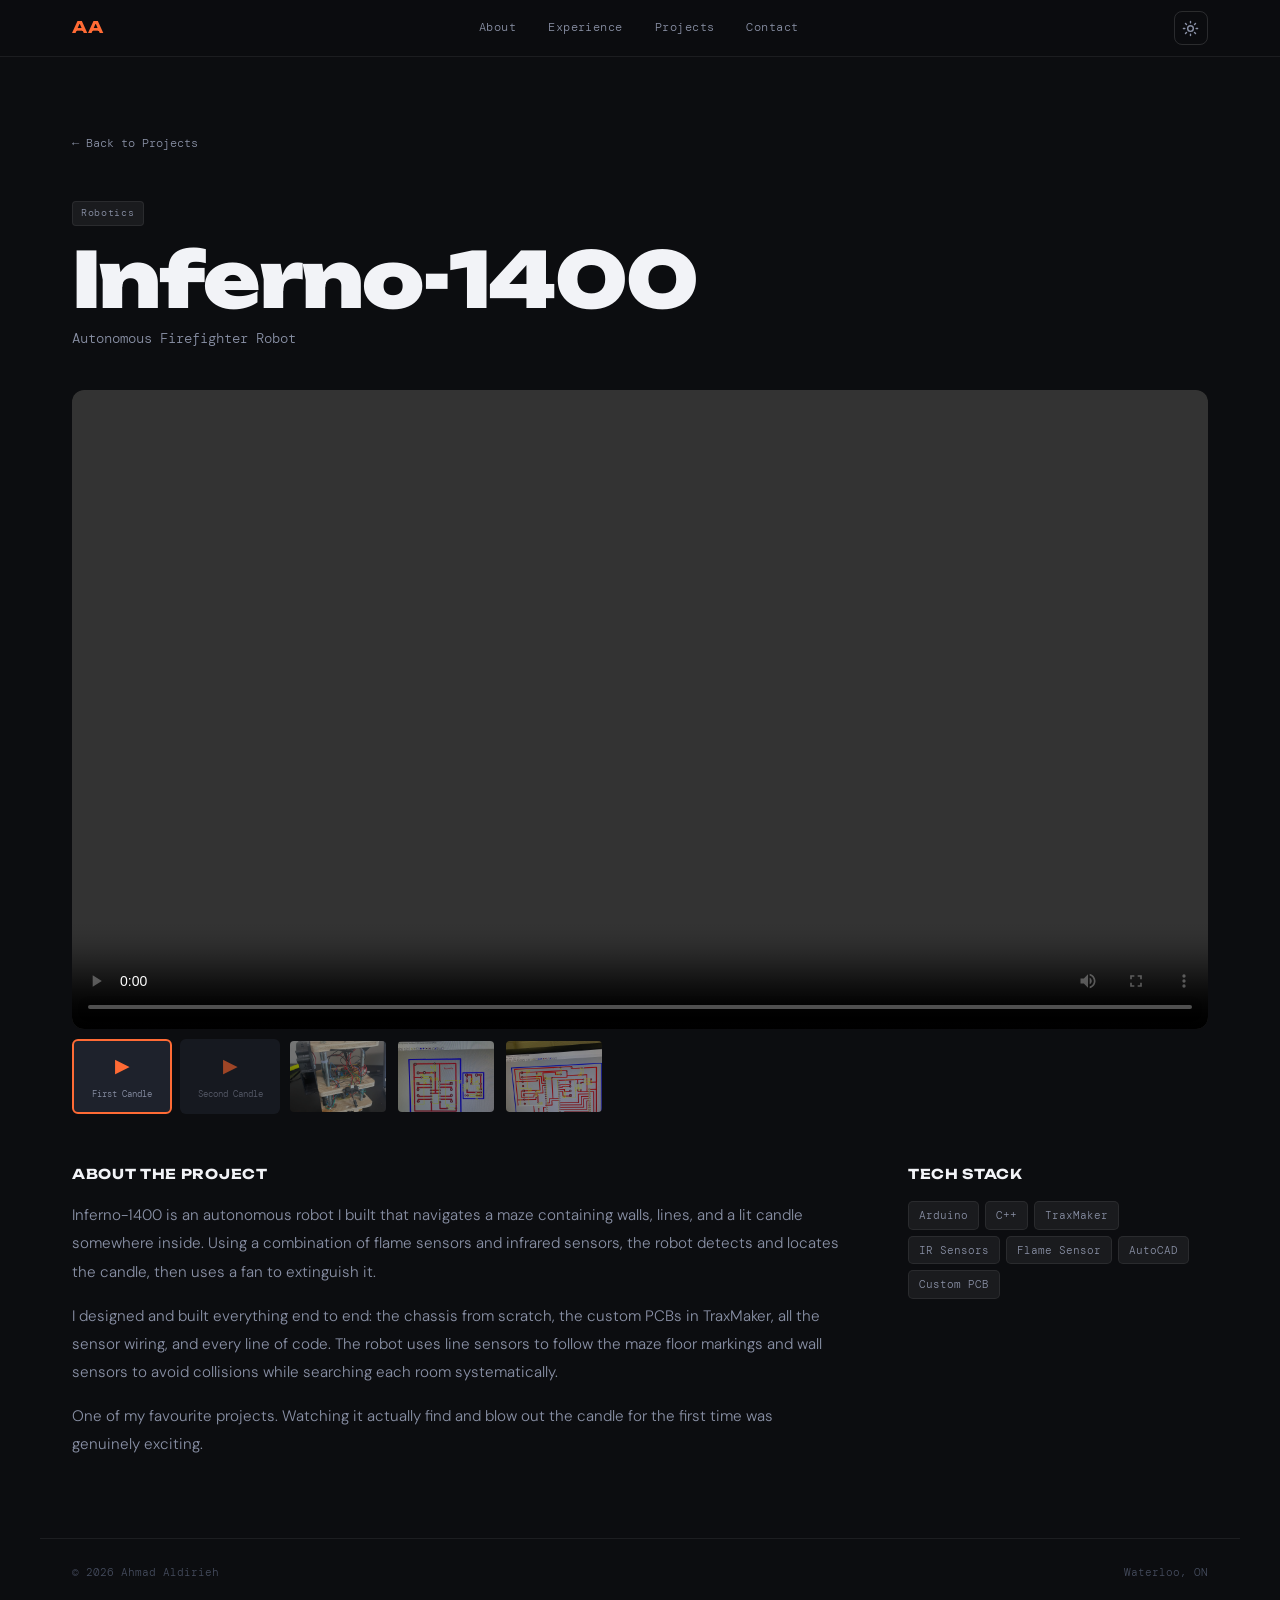
==== project-firefighter.html @ 1aa157e0 "Update project-firefighter.html" ====
<!DOCTYPE html>
<html lang="en" data-theme="dark">
<head>
  <meta charset="UTF-8">
  <meta name="viewport" content="width=device-width, initial-scale=1.0">
  <title>Inferno-1400 | Ahmad Aldirieh</title>
  <link rel="preconnect" href="https://fonts.googleapis.com">
  <link rel="preconnect" href="https://fonts.gstatic.com" crossorigin>
  <link href="https://fonts.googleapis.com/css2?family=Unbounded:wght@300;400;600;700;900&family=DM+Sans:opsz,wght@9..40,300;9..40,400&family=DM+Mono:wght@300;400&display=swap" rel="stylesheet">
  <link rel="stylesheet" href="styles.css">
</head>
<body>
  <header class="nav" id="nav">
    <div class="nav-inner">
      <a href="index.html" class="logo">AA</a>
      <nav class="nav-links"><a href="index.html#about" class="nl">About</a><a href="index.html#experience" class="nl">Experience</a><a href="index.html#projects" class="nl">Projects</a><a href="index.html#contact" class="nl">Contact</a></nav>
      <div class="nav-right">
        <button class="theme-btn" id="theme-btn" aria-label="Toggle theme">
          <svg class="icon-sun" width="17" height="17" viewBox="0 0 24 24" fill="none" stroke="currentColor" stroke-width="2" stroke-linecap="round" stroke-linejoin="round"><circle cx="12" cy="12" r="4"/><path d="M12 2v2M12 20v2M4.93 4.93l1.41 1.41M17.66 17.66l1.41 1.41M2 12h2M20 12h2M6.34 17.66l-1.41 1.41M19.07 4.93l-1.41 1.41"/></svg>
          <svg class="icon-moon" width="17" height="17" viewBox="0 0 24 24" fill="none" stroke="currentColor" stroke-width="2" stroke-linecap="round" stroke-linejoin="round"><path d="M12 3a6 6 0 0 0 9 9 9 9 0 1 1-9-9Z"/></svg>
        </button>
        <button class="burger" id="burger" aria-label="Menu"><span></span><span></span></button>
      </div>
    </div>
    <div class="mob-menu" id="mob-menu">
      <a href="index.html#about" class="mm-link">About</a>
      <a href="index.html#experience" class="mm-link">Experience</a>
      <a href="index.html#projects" class="mm-link">Projects</a>
      <a href="index.html#contact" class="mm-link">Contact</a>
    </div>
  </header>

  <main class="proj-page">
    <div class="wrap">
      <a href="index.html#projects" class="back-link">← Back to Projects</a>

      <div class="pp-header">
        <div class="pp-meta">
          <span class="pcat">Robotics</span>
        </div>
        <h1 class="pp-title">Inferno-1400</h1>
        <p class="pp-sub">Autonomous Firefighter Robot</p>
      </div>

      <div class="gallery">
        <div class="gallery-main" id="gallery-main">
          <video class="gal-video active-media" controls playsinline>
            <source src="media/firefighter_first_candle.mp4" type="video/mp4">
          </video>
        </div>
        <div class="gallery-thumbs">
          <div class="gthumb gthumb-vid active" data-type="video" data-src="media/firefighter_first_candle.mp4">
            <span class="gt-play">&#9654;</span><span class="gt-label">First Candle</span>
          </div>
          <div class="gthumb gthumb-vid" data-type="video" data-src="media/firefighter_candle_2.mp4">
            <span class="gt-play">&#9654;</span><span class="gt-label">Second Candle</span>
          </div>
          <div class="gthumb" data-type="img" data-src="media/firefighter_bot.jpg">
            <img src="media/firefighter_bot.jpg" alt="Firefighter robot">
          </div>
          <div class="gthumb" data-type="img" data-src="media/firefighter_sensor_board.jpg">
            <img src="media/firefighter_sensor_board.jpg" alt="Sensor board">
          </div>
          <div class="gthumb" data-type="img" data-src="media/firefighter_circuit_board.jpg">
            <img src="media/firefighter_circuit_board.jpg" alt="Circuit board PCB">
          </div>
        </div>
      </div>

      <div class="pp-body">
        <div class="pp-desc">
          <h2 class="pp-section-title">About the Project</h2>
          <p>Inferno-1400 is an autonomous robot I built that navigates a maze containing walls, lines, and a lit candle somewhere inside. Using a combination of flame sensors and infrared sensors, the robot detects and locates the candle, then uses a fan to extinguish it.</p>
          <p>I designed and built everything end to end: the chassis from scratch, the custom PCBs in TraxMaker, all the sensor wiring, and every line of code. The robot uses line sensors to follow the maze floor markings and wall sensors to avoid collisions while searching each room systematically.</p>
          <p>One of my favourite projects. Watching it actually find and blow out the candle for the first time was genuinely exciting.</p>
        </div>
        <div class="pp-stack">
          <h2 class="pp-section-title">Tech Stack</h2>
          <div class="proj-stack"><span>Arduino</span><span>C++</span><span>TraxMaker</span><span>IR Sensors</span><span>Flame Sensor</span><span>AutoCAD</span><span>Custom PCB</span></div>
        </div>
      </div>
    </div>
  </main>

  <footer class="footer"><span>&copy; <span id="yr"></span> Ahmad Aldirieh</span><span>Waterloo, ON</span></footer>
  <script src="script.js"></script>
</body>
</html>
---- styles.css ----
*,*::before,*::after{box-sizing:border-box;margin:0;padding:0}
html{scroll-behavior:smooth}
a{color:inherit;text-decoration:none}
img,video{display:block;max-width:100%;height:auto}

:root{
  --ff-head:'Unbounded',sans-serif;
  --ff-body:'DM Sans',sans-serif;
  --ff-mono:'DM Mono',monospace;
  --ease:cubic-bezier(0.16,1,0.3,1);
}

[data-theme="dark"]{
  --bg:#0c0d10;
  --bg1:#111318;
  --bg2:#181b22;
  --bg3:#1e222c;
  --border:rgba(255,255,255,0.07);
  --border2:rgba(255,255,255,0.13);
  --fg:#f2f3f7;
  --fg2:#8a91a6;
  --fg3:#454c5e;
  --accent:#ff6b35;
  --accent2:#ffb347;
  --accent-bg:rgba(255,107,53,0.1);
  --accent-fg:#ff6b35;
  --tag-bg:rgba(255,255,255,0.06);
  --tag-fg:#8a91a6;
  --card:#111318;
}
[data-theme="light"]{
  --bg:#f8f7f4;
  --bg1:#f0ede8;
  --bg2:#e8e4de;
  --bg3:#dedad3;
  --border:rgba(0,0,0,0.07);
  --border2:rgba(0,0,0,0.13);
  --fg:#18191e;
  --fg2:#5a5f70;
  --fg3:#a0a5b5;
  --accent:#e8440a;
  --accent2:#d4800a;
  --accent-bg:rgba(232,68,10,0.08);
  --accent-fg:#e8440a;
  --tag-bg:rgba(0,0,0,0.05);
  --tag-fg:#5a5f70;
  --card:#ffffff;
}

body{
  background:var(--bg);color:var(--fg);
  font-family:var(--ff-body);font-weight:300;
  line-height:1.7;overflow-x:hidden;
  transition:background 0.3s,color 0.3s;
}

/* ===== NAV ===== */
.nav{
  position:fixed;top:0;left:0;right:0;z-index:200;
  backdrop-filter:blur(16px);
  background:rgba(12,13,16,0.85);
  border-bottom:1px solid var(--border);
  transition:background 0.3s;
}
[data-theme="light"] .nav{background:rgba(248,247,244,0.9);}
.nav-inner{
  max-width:1200px;margin:0 auto;padding:0 2rem;
  height:56px;display:flex;align-items:center;justify-content:space-between;
}
.logo{
  font-family:var(--ff-head);font-size:1rem;font-weight:700;
  color:var(--accent);letter-spacing:0.05em;
}
.nav-links{display:flex;gap:2rem}
.nl{
  font-family:var(--ff-mono);font-size:0.72rem;color:var(--fg2);
  letter-spacing:0.04em;transition:color 0.2s;
}
.nl:hover,.nl.active{color:var(--accent)}
.nav-right{display:flex;align-items:center;gap:10px}
.theme-btn{
  background:none;border:1px solid var(--border2);
  color:var(--fg2);width:34px;height:34px;border-radius:8px;
  cursor:pointer;display:flex;align-items:center;justify-content:center;
  transition:color 0.2s,border-color 0.2s;
}
.theme-btn:hover{color:var(--accent);border-color:var(--accent)}
[data-theme="dark"] .icon-sun{display:block}
[data-theme="dark"] .icon-moon{display:none}
[data-theme="light"] .icon-sun{display:none}
[data-theme="light"] .icon-moon{display:block}
.burger{display:none;flex-direction:column;gap:5px;background:none;border:none;cursor:pointer;padding:4px}
.burger span{display:block;width:22px;height:1.5px;background:var(--fg2);transition:all 0.3s}
.mob-menu{display:none;flex-direction:column;background:var(--bg1);border-top:1px solid var(--border)}
.mm-link{padding:0.9rem 2rem;font-family:var(--ff-mono);font-size:0.82rem;color:var(--fg2);border-bottom:1px solid var(--border);transition:color 0.2s}
.mm-link:hover{color:var(--accent)}
.mob-menu.open{display:flex}

/* ===== HERO ===== */
.hero{
  min-height:100vh;
  display:flex;flex-direction:column;justify-content:center;
  padding:9rem 2rem 4rem;
  max-width:1200px;margin:0 auto;
  position:relative;
}
.hero-status{
  display:inline-flex;align-items:center;gap:8px;
  font-family:var(--ff-mono);font-size:0.72rem;color:var(--fg2);
  margin-bottom:2.5rem;
}
.status-dot{
  width:8px;height:8px;border-radius:50%;background:var(--accent);
  box-shadow:0 0 0 3px var(--accent-bg);
  animation:pulse 2s ease infinite;
}
@keyframes pulse{0%,100%{box-shadow:0 0 0 3px var(--accent-bg)}50%{box-shadow:0 0 0 6px rgba(255,107,53,0.05)}}
.hero-name{
  font-family:var(--ff-head);
  font-size:clamp(3.5rem,10vw,9rem);
  font-weight:900;line-height:0.9;
  letter-spacing:-0.03em;
  margin-bottom:2rem;
}
.hn-line{display:block;color:var(--fg)}
.hn-accent{color:var(--accent)}
.blink{animation:blink 1s step-end infinite;color:var(--fg2)}
@keyframes blink{0%,100%{opacity:1}50%{opacity:0}}
.hero-tags{
  display:flex;flex-wrap:wrap;gap:8px;
  margin-bottom:2rem;
}
.htag{
  font-family:var(--ff-mono);font-size:0.7rem;letter-spacing:0.06em;
  padding:5px 14px;border-radius:20px;
  background:var(--tag-bg);color:var(--tag-fg);border:1px solid var(--border);
}
.hero-bio{
  max-width:560px;color:var(--fg2);
  font-size:1.05rem;line-height:1.85;
  margin-bottom:2.5rem;
}
.hero-cta{display:flex;gap:12px;flex-wrap:wrap;margin-bottom:2rem}
.hero-socials{display:flex;gap:1.5rem}
.hero-socials a{
  font-family:var(--ff-mono);font-size:0.72rem;
  color:var(--fg3);transition:color 0.2s;
}
.hero-socials a:hover{color:var(--accent)}

/* Marquee */
.hero-marquee-wrap{
  position:absolute;bottom:0;left:0;right:0;
  overflow:hidden;border-top:1px solid var(--border);
  border-bottom:1px solid var(--border);
  padding:10px 0;
}
.marquee-track{
  display:flex;gap:2rem;white-space:nowrap;
  animation:marquee 20s linear infinite;
  font-family:var(--ff-head);font-size:0.7rem;font-weight:600;
  letter-spacing:0.1em;color:var(--fg3);
}
.mq-dot{color:var(--accent);font-size:0.4rem;vertical-align:middle}
@keyframes marquee{0%{transform:translateX(0)}100%{transform:translateX(-50%)}}

/* Buttons */
.btn-main{
  display:inline-flex;align-items:center;
  background:var(--accent);color:#fff;
  font-family:var(--ff-mono);font-size:0.78rem;font-weight:500;
  letter-spacing:0.05em;padding:13px 28px;border-radius:6px;
  transition:opacity 0.2s,transform 0.2s;
}
.btn-main:hover{opacity:0.87;transform:translateY(-2px)}
.btn-ghost{
  display:inline-flex;align-items:center;
  border:1px solid var(--border2);color:var(--fg2);
  font-family:var(--ff-mono);font-size:0.78rem;letter-spacing:0.05em;
  padding:13px 28px;border-radius:6px;
  transition:border-color 0.2s,color 0.2s;
}
.btn-ghost:hover{border-color:var(--accent);color:var(--accent)}

/* ===== SECTIONS ===== */
.section{padding:7rem 0;position:relative;z-index:1}
.section-alt{background:var(--bg1)}
.wrap{max-width:1200px;margin:0 auto;padding:0 2rem}
.sec-label{
  font-family:var(--ff-mono);font-size:0.7rem;letter-spacing:0.12em;
  color:var(--accent);margin-bottom:1.5rem;
}
.sec-big-title{
  font-family:var(--ff-head);
  font-size:clamp(2.5rem,5vw,4.5rem);
  font-weight:700;letter-spacing:-0.03em;line-height:1;
  color:var(--fg);margin-bottom:3.5rem;
}

/* ===== ABOUT ===== */
.about-layout{display:grid;grid-template-columns:1fr 1fr;gap:5rem;align-items:start}
.about-p{color:var(--fg2);margin-bottom:1.2rem;font-size:0.975rem;line-height:1.85}
.about-p strong{color:var(--fg);font-weight:500}
.edu-card{
  margin-top:2.5rem;padding:1.5rem;
  background:var(--bg2);border:1px solid var(--border2);
  border-left:3px solid var(--accent);border-radius:8px;
}
.edu-badge{
  display:inline-block;font-family:var(--ff-mono);font-size:0.62rem;
  letter-spacing:0.12em;text-transform:uppercase;color:var(--accent);
  margin-bottom:0.75rem;
}
.edu-deg{font-family:var(--ff-head);font-size:1rem;font-weight:600;letter-spacing:-0.01em;color:var(--fg)}
.edu-school{font-family:var(--ff-mono);font-size:0.72rem;color:var(--fg2);margin:5px 0 10px}
.edu-courses{font-family:var(--ff-mono);font-size:0.67rem;color:var(--fg3);line-height:1.7;margin-bottom:1rem}
.edu-awards{list-style:none;display:flex;flex-direction:column;gap:5px}
.edu-awards li{font-size:0.85rem;color:var(--fg2);padding-left:1rem;position:relative}
.edu-awards li::before{content:'';position:absolute;left:0;top:11px;width:5px;height:5px;border-radius:50%;background:var(--accent)}
.skills-block{background:var(--card);border:1px solid var(--border);border-radius:12px;padding:2rem}
.sk-heading{font-family:var(--ff-head);font-size:0.85rem;font-weight:600;color:var(--fg);margin-bottom:1.75rem;letter-spacing:0.02em}
.sk-group{margin-bottom:1.5rem}
.sk-group:last-child{margin-bottom:0}
.sk-label{font-family:var(--ff-mono);font-size:0.62rem;letter-spacing:0.1em;text-transform:uppercase;color:var(--fg2);margin-bottom:0.6rem}
.sk-tags{display:flex;flex-wrap:wrap;gap:6px}
.sk-tags span{
  font-family:var(--ff-mono);font-size:0.68rem;padding:4px 10px;border-radius:5px;
  background:var(--tag-bg);color:var(--tag-fg);border:1px solid var(--border);
  transition:background 0.2s,color 0.2s,border-color 0.2s;cursor:default;
}
.sk-tags span:hover{background:var(--accent-bg);color:var(--accent);border-color:transparent}

/* ===== EXPERIENCE ===== */
.exp-list{display:flex;flex-direction:column}
.exp-row{
  display:grid;grid-template-columns:80px 1fr;
  gap:0 2.5rem;padding:2.5rem 0;border-bottom:1px solid var(--border);
}
.exp-row:last-child{border-bottom:none}
.exp-year{
  font-family:var(--ff-head);font-size:0.75rem;font-weight:700;
  color:var(--accent);padding-top:5px;letter-spacing:0.02em;
}
.exp-top{display:flex;justify-content:space-between;align-items:flex-start;margin-bottom:0.75rem;flex-wrap:wrap;gap:0.5rem}
.exp-role{font-family:var(--ff-head);font-size:1.2rem;font-weight:600;letter-spacing:-0.01em;color:var(--fg);margin-bottom:3px}
.exp-co{font-family:var(--ff-mono);font-size:0.75rem;color:var(--fg2);transition:color 0.2s}
a.exp-co:hover{color:var(--accent)}
.exp-chip{
  font-family:var(--ff-mono);font-size:0.65rem;padding:4px 10px;
  border-radius:20px;background:var(--tag-bg);color:var(--fg3);
  border:1px solid var(--border);white-space:nowrap;align-self:flex-start;
}
.exp-desc{color:var(--fg2);font-size:0.9rem;line-height:1.8;margin-bottom:1rem}
.exp-tags{display:flex;flex-wrap:wrap;gap:6px}
.exp-tags span{
  font-family:var(--ff-mono);font-size:0.65rem;padding:3px 10px;
  border-radius:20px;background:var(--accent-bg);color:var(--accent-fg);
}

/* ===== PROJECTS ===== */
.proj-cat-tag{
  font-family:var(--ff-mono);font-size:0.63rem;letter-spacing:0.08em;
  padding:3px 9px;border-radius:4px;
  background:var(--tag-bg);color:var(--tag-fg);border:1px solid var(--border);
}
.wip-tag{background:var(--accent-bg);color:var(--accent);border-color:transparent}

/* Featured hero project */
.proj-hero{
  display:grid;grid-template-columns:1fr 1fr;gap:3.5rem;
  align-items:start;margin-bottom:4rem;padding-bottom:4rem;
  border-bottom:1px solid var(--border);
}
.ph-gallery{}
.ph-main{border-radius:10px;overflow:hidden;background:var(--bg2);margin-bottom:10px}
.proj-video{width:100%;border-radius:0;display:block;max-height:320px;object-fit:cover}
.ph-thumbs{display:grid;grid-template-columns:repeat(4,1fr);gap:8px}
.ph-thumb{
  border-radius:6px;overflow:hidden;cursor:pointer;
  aspect-ratio:4/3;object-fit:cover;
  border:2px solid transparent;transition:border-color 0.2s,opacity 0.2s;
  opacity:0.7;
}
.ph-thumb:hover,.ph-thumb.active{border-color:var(--accent);opacity:1}
.ph-vid-thumb{
  background:var(--bg3);display:flex;flex-direction:column;
  align-items:center;justify-content:center;gap:4px;aspect-ratio:4/3;
  border-radius:6px;cursor:pointer;border:2px solid transparent;
  opacity:0.7;transition:border-color 0.2s,opacity 0.2s;
}
.ph-vid-thumb:hover{border-color:var(--accent);opacity:1}
.vt-play{font-size:1.1rem;color:var(--accent)}
.vt-label{font-family:var(--ff-mono);font-size:0.6rem;color:var(--fg2)}
.ph-meta{display:flex;gap:6px;flex-wrap:wrap;margin-bottom:1rem}
.ph-title{font-family:var(--ff-head);font-size:clamp(2.5rem,5vw,4rem);font-weight:900;letter-spacing:-0.03em;color:var(--fg);line-height:1;margin-bottom:0.4rem}
.ph-sub{font-family:var(--ff-mono);font-size:0.78rem;color:var(--fg2);margin-bottom:1.25rem}
.ph-desc{font-size:0.93rem;color:var(--fg2);line-height:1.8;margin-bottom:1.5rem}
.proj-stack{display:flex;flex-wrap:wrap;gap:6px}
.proj-stack span{
  font-family:var(--ff-mono);font-size:0.68rem;padding:4px 10px;border-radius:5px;
  background:var(--tag-bg);color:var(--tag-fg);border:1px solid var(--border);
}
.proj-stack.sm span{font-size:0.63rem;padding:3px 8px}

/* Project grid */
.proj-grid{display:grid;grid-template-columns:repeat(3,1fr);gap:1.5rem}
.proj-card{
  background:var(--card);border:1px solid var(--border);border-radius:12px;
  overflow:hidden;display:flex;flex-direction:column;
  transition:border-color 0.25s,transform 0.25s,box-shadow 0.25s;
}
.proj-card:hover{
  border-color:var(--accent);transform:translateY(-5px);
  box-shadow:0 16px 48px rgba(0,0,0,0.15);
}
.pc-top{
  display:flex;justify-content:space-between;align-items:center;
  padding:1rem 1.25rem 0;gap:6px;flex-wrap:wrap;
}
.pc-cats{display:flex;gap:5px;flex-wrap:wrap}
.pc-gh-link{font-family:var(--ff-mono);font-size:0.65rem;color:var(--fg3);transition:color 0.2s}
.pc-gh-link:hover{color:var(--accent)}
.pc-media{position:relative;overflow:hidden}
.pc-media-video{background:var(--bg2)}
.pc-img{width:100%;object-fit:cover;max-height:200px;display:block}
.pc-placeholder{padding:0.75rem 0 0}
.media-ph-box{
  margin:0 1.25rem;background:var(--bg2);border:1px dashed var(--border2);
  border-radius:8px;padding:2rem 1rem;text-align:center;
  display:flex;flex-direction:column;align-items:center;gap:5px;
}
.mph-icon{font-size:1.4rem;opacity:0.4}
.mph-label{font-family:var(--ff-mono);font-size:0.63rem;letter-spacing:0.08em;color:var(--accent)}
.mph-hint{font-family:var(--ff-mono);font-size:0.58rem;color:var(--fg3)}
.pc-body{padding:1rem 1.25rem 1.25rem;flex:1;display:flex;flex-direction:column;gap:0.5rem}
.pc-title{font-family:var(--ff-head);font-size:1.1rem;font-weight:700;letter-spacing:-0.01em;color:var(--fg)}
.pc-sub{font-family:var(--ff-mono);font-size:0.68rem;color:var(--fg2)}
.pc-desc{font-size:0.855rem;color:var(--fg2);line-height:1.75;flex:1}
.proj-wip{border-style:dashed;opacity:0.65}

/* Video overlay on image cards */
.vid-overlay{
  position:absolute;inset:0;background:rgba(0,0,0,0.45);
  display:flex;flex-direction:column;align-items:center;justify-content:center;
  gap:6px;cursor:pointer;border:none;
  opacity:0;transition:opacity 0.25s;
}
.pc-media:hover .vid-overlay{opacity:1}
.vo-play{font-size:2rem;color:#fff}
.vo-label{font-family:var(--ff-mono);font-size:0.65rem;color:rgba(255,255,255,0.8)}

/* ===== CONTACT ===== */
.contact-wrap{display:flex;flex-direction:column;gap:1.5rem}
.contact-heading{
  font-family:var(--ff-head);font-weight:900;
  font-size:clamp(3rem,8vw,6.5rem);letter-spacing:-0.03em;line-height:1;
  color:var(--fg);
}
.contact-sub{max-width:540px;color:var(--fg2);font-size:1rem;line-height:1.8}
.contact-actions{display:flex;gap:12px;flex-wrap:wrap}

/* ===== FOOTER ===== */
.footer{
  max-width:1200px;margin:0 auto;padding:1.5rem 2rem;
  border-top:1px solid var(--border);
  display:flex;justify-content:space-between;
  font-family:var(--ff-mono);font-size:0.68rem;color:var(--fg3);
}

/* ===== LIGHTBOX ===== */
.lightbox{
  position:fixed;inset:0;z-index:1000;
  background:rgba(0,0,0,0.92);
  display:flex;align-items:center;justify-content:center;
  opacity:0;pointer-events:none;transition:opacity 0.25s;
}
.lightbox.open{opacity:1;pointer-events:all}
.lb-close{
  position:absolute;top:1.5rem;right:1.5rem;
  background:none;border:1px solid rgba(255,255,255,0.2);
  color:#fff;font-size:1.5rem;width:42px;height:42px;
  border-radius:50%;cursor:pointer;display:flex;align-items:center;justify-content:center;
  transition:border-color 0.2s;
}
.lb-close:hover{border-color:#fff}
.lb-video{max-width:90vw;max-height:85vh;border-radius:8px}

/* ===== REVEAL ===== */
.reveal{opacity:0;transform:translateY(22px);transition:opacity 0.65s var(--ease),transform 0.65s var(--ease)}
.reveal.vis{opacity:1;transform:none}

/* ===== RESPONSIVE ===== */
@media(max-width:960px){
  .about-layout{grid-template-columns:1fr;gap:3rem}
  .proj-hero{grid-template-columns:1fr}
  .proj-grid{grid-template-columns:1fr 1fr}
  .exp-row{grid-template-columns:1fr;gap:0.5rem}
  .exp-year{margin-bottom:0.25rem}
}
@media(max-width:680px){
  .nav-links{display:none}
  .burger{display:flex}
  .proj-grid{grid-template-columns:1fr}
  .ph-thumbs{grid-template-columns:repeat(4,1fr)}
  .hero-name{font-size:clamp(3rem,14vw,6rem)}
}
@media(max-width:480px){
  .hero-cta{flex-direction:column}
  .contact-actions{flex-direction:column}
  .footer{flex-direction:column;gap:0.4rem;text-align:center}
}

/* ===== PROJECT GRID (index) ===== */
.proj-grid {
  display: grid;
  grid-template-columns: repeat(3, 1fr);
  gap: 1.5rem;
}
.proj-card {
  background: var(--card);
  border: 1px solid var(--border);
  border-radius: 12px;
  overflow: hidden;
  display: flex;
  flex-direction: column;
  transition: border-color 0.25s, transform 0.25s, box-shadow 0.25s;
  cursor: pointer;
  text-decoration: none;
  color: inherit;
}
.proj-card:hover {
  border-color: var(--accent);
  transform: translateY(-5px);
  box-shadow: 0 16px 48px rgba(0,0,0,0.18);
}
.pc-img-wrap {
  position: relative;
  aspect-ratio: 4/3;
  overflow: hidden;
  background: var(--bg2);
}
.pc-img-wrap img,
.pc-img-wrap video {
  width: 100%; height: 100%;
  object-fit: cover;
  display: block;
  transition: transform 0.4s var(--ease);
}
.proj-card:hover .pc-img-wrap img,
.proj-card:hover .pc-img-wrap video { transform: scale(1.04); }
.pc-hover-overlay {
  position: absolute; inset: 0;
  background: rgba(0,0,0,0.5);
  display: flex; align-items: center; justify-content: center;
  opacity: 0; transition: opacity 0.25s;
}
.proj-card:hover .pc-hover-overlay { opacity: 1; }
.pc-hover-overlay span {
  font-family: var(--ff-mono); font-size: 0.8rem;
  color: #fff; letter-spacing: 0.05em;
  border: 1px solid rgba(255,255,255,0.5);
  padding: 8px 18px; border-radius: 4px;
}
.pc-img-wip {
  aspect-ratio: 4/3;
  background: var(--bg2);
  border: 1px dashed var(--border2);
  display: flex; align-items: center; justify-content: center;
}
.wip-inner { text-align: center; }
.wip-icon { font-size: 2rem; margin-bottom: 0.5rem; opacity: 0.4; display: block; }
.wip-text { font-family: var(--ff-mono); font-size: 0.7rem; color: var(--fg3); letter-spacing: 0.1em; }
.pc-info { padding: 1.1rem 1.25rem 1.25rem; flex: 1; display: flex; flex-direction: column; gap: 0.4rem; }
.pc-cats { display: flex; gap: 5px; flex-wrap: wrap; }
.pcat {
  font-family: var(--ff-mono); font-size: 0.62rem; letter-spacing: 0.07em;
  padding: 3px 8px; border-radius: 4px;
  background: var(--tag-bg); color: var(--tag-fg); border: 1px solid var(--border);
}
.pcat-wip { background: var(--accent-bg); color: var(--accent); border-color: transparent; }
.pc-title { font-family: var(--ff-head); font-size: 1rem; font-weight: 700; letter-spacing: -0.01em; color: var(--fg); }
.pc-desc { font-size: 0.82rem; color: var(--fg2); line-height: 1.65; }
.proj-card-wip { opacity: 0.7; border-style: dashed; pointer-events: none; }

/* ===== PROJECT DETAIL PAGE ===== */
.proj-page {
  padding: 8rem 0 5rem;
  min-height: 100vh;
}
.back-link {
  display: inline-flex; align-items: center; gap: 6px;
  font-family: var(--ff-mono); font-size: 0.75rem; color: var(--fg2);
  margin-bottom: 3rem; transition: color 0.2s;
}
.back-link:hover { color: var(--accent); }
.pp-header { margin-bottom: 2.5rem; }
.pp-meta { display: flex; gap: 6px; flex-wrap: wrap; margin-bottom: 1rem; }
.pp-title {
  font-family: var(--ff-head); font-weight: 900;
  font-size: clamp(2.5rem, 6vw, 5rem);
  letter-spacing: -0.03em; line-height: 1;
  color: var(--fg); margin-bottom: 0.5rem;
}
.pp-sub { font-family: var(--ff-mono); font-size: 0.85rem; color: var(--fg2); margin-bottom: 0.75rem; }
.pp-gh-link {
  display: inline-block; font-family: var(--ff-mono); font-size: 0.75rem;
  color: var(--accent); border: 1px solid var(--accent);
  padding: 6px 14px; border-radius: 4px;
  transition: background 0.2s;
}
.pp-gh-link:hover { background: var(--accent-bg); }

/* Gallery */
.gallery { margin-bottom: 3rem; }
.gallery-main {
  border-radius: 12px; overflow: hidden;
  background: var(--bg2); margin-bottom: 10px;
  aspect-ratio: 16/9;
  display: flex; align-items: center; justify-content: center;
}
.gallery-main .active-media {
  width: 100%; height: 100%;
  object-fit: cover; display: block;
}
.gallery-main video.active-media { object-fit: contain; background: #000; }
.gallery-thumbs {
  display: flex; gap: 8px; flex-wrap: wrap;
}
.gthumb {
  width: 100px; aspect-ratio: 4/3;
  border-radius: 6px; overflow: hidden;
  cursor: pointer; border: 2px solid transparent;
  transition: border-color 0.2s, opacity 0.2s;
  opacity: 0.6; flex-shrink: 0;
}
.gthumb:hover, .gthumb.active { border-color: var(--accent); opacity: 1; }
.gthumb img { width: 100%; height: 100%; object-fit: cover; display: block; }
.gthumb-vid {
  background: var(--bg3);
  display: flex; flex-direction: column;
  align-items: center; justify-content: center; gap: 4px;
}
.gt-play { font-size: 1.2rem; color: var(--accent); }
.gt-label { font-family: var(--ff-mono); font-size: 0.58rem; color: var(--fg2); text-align: center; padding: 0 4px; }

/* Project body */
.pp-body {
  display: grid; grid-template-columns: 1fr 300px;
  gap: 4rem; align-items: start;
}
.pp-section-title {
  font-family: var(--ff-head); font-size: 0.85rem; font-weight: 700;
  letter-spacing: 0.05em; color: var(--fg); margin-bottom: 1rem;
  text-transform: uppercase;
}
.pp-desc p { color: var(--fg2); font-size: 0.95rem; line-height: 1.85; margin-bottom: 1rem; }
.pp-desc p:last-child { margin-bottom: 0; }
.pp-stack {}
.proj-stack { display: flex; flex-wrap: wrap; gap: 6px; }
.proj-stack span {
  font-family: var(--ff-mono); font-size: 0.68rem; padding: 4px 10px;
  border-radius: 5px; background: var(--tag-bg); color: var(--tag-fg);
  border: 1px solid var(--border);
}

@media(max-width:700px){
  .proj-grid { grid-template-columns: 1fr 1fr; }
  .pp-body { grid-template-columns: 1fr; gap: 2rem; }
  .gthumb { width: 80px; }
}
@media(max-width:480px){
  .proj-grid { grid-template-columns: 1fr; }
}
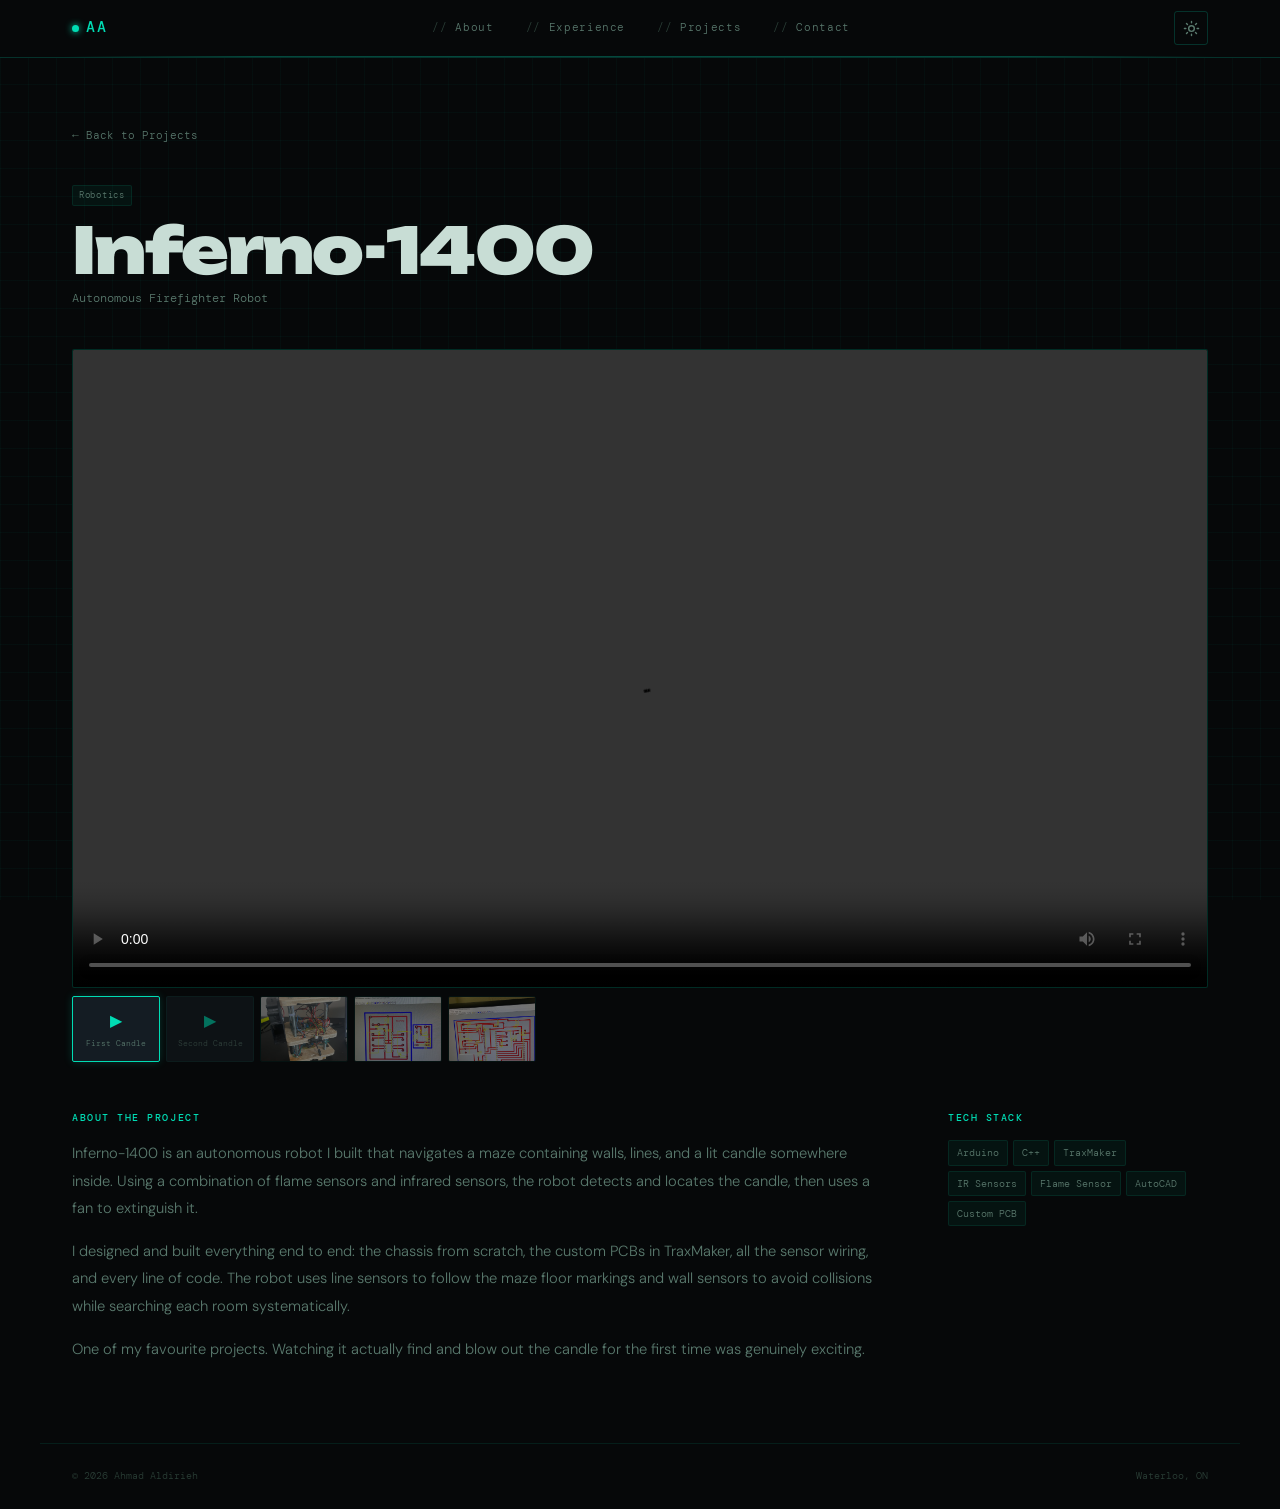
==== commit bf169e85: "Update project-firefighter.html" ====
--- a/project-firefighter.html
+++ b/project-firefighter.html
@@ -4,6 +4,7 @@
   <meta charset="UTF-8">
   <meta name="viewport" content="width=device-width, initial-scale=1.0">
   <title>Inferno-1400 | Ahmad Aldirieh</title>
+  <link rel="icon" type="image/svg+xml" href="favicon.svg">
   <link rel="preconnect" href="https://fonts.googleapis.com">
   <link rel="preconnect" href="https://fonts.gstatic.com" crossorigin>
   <link href="https://fonts.googleapis.com/css2?family=Unbounded:wght@300;400;600;700;900&family=DM+Sans:opsz,wght@9..40,300;9..40,400&family=DM+Mono:wght@300;400&display=swap" rel="stylesheet">
--- a/styles.css
+++ b/styles.css
@@ -2,7 +2,6 @@
 html{scroll-behavior:smooth}
 a{color:inherit;text-decoration:none}
 img,video{display:block;max-width:100%;height:auto}
-
 :root{
   --ff-head:'Unbounded',sans-serif;
   --ff-body:'DM Sans',sans-serif;
@@ -11,563 +10,281 @@
 }
 
 [data-theme="dark"]{
-  --bg:#0c0d10;
-  --bg1:#111318;
-  --bg2:#181b22;
-  --bg3:#1e222c;
-  --border:rgba(255,255,255,0.07);
-  --border2:rgba(255,255,255,0.13);
-  --fg:#f2f3f7;
-  --fg2:#8a91a6;
-  --fg3:#454c5e;
-  --accent:#ff6b35;
-  --accent2:#ffb347;
-  --accent-bg:rgba(255,107,53,0.1);
-  --accent-fg:#ff6b35;
-  --tag-bg:rgba(255,255,255,0.06);
-  --tag-fg:#8a91a6;
-  --card:#111318;
+  --bg:#060809;
+  --bg1:#0a0e12;
+  --bg2:#0f1419;
+  --bg3:#141c23;
+  --border:rgba(0,220,180,0.1);
+  --border2:rgba(0,220,180,0.2);
+  --fg:#c8ddd5;
+  --fg2:#5a7a6e;
+  --fg3:#2a3e36;
+  --accent:#00dcb4;
+  --accent2:#f0a500;
+  --accent-bg:rgba(0,220,180,0.07);
+  --accent-fg:#00dcb4;
+  --tag-bg:rgba(0,220,180,0.05);
+  --tag-fg:#5a7a6e;
+  --card:#0a0e12;
+  --grid:rgba(0,220,180,0.035);
+  --trace:rgba(0,220,180,0.22);
+  --trace-dim:rgba(0,220,180,0.1);
 }
 [data-theme="light"]{
-  --bg:#f8f7f4;
-  --bg1:#f0ede8;
-  --bg2:#e8e4de;
-  --bg3:#dedad3;
-  --border:rgba(0,0,0,0.07);
-  --border2:rgba(0,0,0,0.13);
-  --fg:#18191e;
-  --fg2:#5a5f70;
-  --fg3:#a0a5b5;
-  --accent:#e8440a;
-  --accent2:#d4800a;
-  --accent-bg:rgba(232,68,10,0.08);
-  --accent-fg:#e8440a;
-  --tag-bg:rgba(0,0,0,0.05);
-  --tag-fg:#5a5f70;
+  --bg:#f2f5f0;
+  --bg1:#e8ede5;
+  --bg2:#dde4d8;
+  --bg3:#d0d9ca;
+  --border:rgba(0,100,80,0.1);
+  --border2:rgba(0,100,80,0.2);
+  --fg:#0e1a14;
+  --fg2:#3a5a48;
+  --fg3:#8aaa98;
+  --accent:#007a60;
+  --accent2:#b07000;
+  --accent-bg:rgba(0,122,96,0.07);
+  --accent-fg:#007a60;
+  --tag-bg:rgba(0,100,80,0.06);
+  --tag-fg:#3a5a48;
   --card:#ffffff;
-}
-
-body{
-  background:var(--bg);color:var(--fg);
-  font-family:var(--ff-body);font-weight:300;
-  line-height:1.7;overflow-x:hidden;
-  transition:background 0.3s,color 0.3s;
-}
-
-/* ===== NAV ===== */
-.nav{
-  position:fixed;top:0;left:0;right:0;z-index:200;
-  backdrop-filter:blur(16px);
-  background:rgba(12,13,16,0.85);
-  border-bottom:1px solid var(--border);
-  transition:background 0.3s;
-}
-[data-theme="light"] .nav{background:rgba(248,247,244,0.9);}
-.nav-inner{
-  max-width:1200px;margin:0 auto;padding:0 2rem;
-  height:56px;display:flex;align-items:center;justify-content:space-between;
-}
-.logo{
-  font-family:var(--ff-head);font-size:1rem;font-weight:700;
-  color:var(--accent);letter-spacing:0.05em;
-}
-.nav-links{display:flex;gap:2rem}
-.nl{
-  font-family:var(--ff-mono);font-size:0.72rem;color:var(--fg2);
-  letter-spacing:0.04em;transition:color 0.2s;
-}
-.nl:hover,.nl.active{color:var(--accent)}
-.nav-right{display:flex;align-items:center;gap:10px}
-.theme-btn{
-  background:none;border:1px solid var(--border2);
-  color:var(--fg2);width:34px;height:34px;border-radius:8px;
-  cursor:pointer;display:flex;align-items:center;justify-content:center;
-  transition:color 0.2s,border-color 0.2s;
-}
-.theme-btn:hover{color:var(--accent);border-color:var(--accent)}
-[data-theme="dark"] .icon-sun{display:block}
-[data-theme="dark"] .icon-moon{display:none}
-[data-theme="light"] .icon-sun{display:none}
-[data-theme="light"] .icon-moon{display:block}
-.burger{display:none;flex-direction:column;gap:5px;background:none;border:none;cursor:pointer;padding:4px}
-.burger span{display:block;width:22px;height:1.5px;background:var(--fg2);transition:all 0.3s}
-.mob-menu{display:none;flex-direction:column;background:var(--bg1);border-top:1px solid var(--border)}
-.mm-link{padding:0.9rem 2rem;font-family:var(--ff-mono);font-size:0.82rem;color:var(--fg2);border-bottom:1px solid var(--border);transition:color 0.2s}
-.mm-link:hover{color:var(--accent)}
-.mob-menu.open{display:flex}
-
-/* ===== HERO ===== */
+  --grid:rgba(0,100,80,0.06);
+  --trace:rgba(0,100,80,0.25);
+  --trace-dim:rgba(0,100,80,0.12);
+}
+
+body{background:var(--bg);color:var(--fg);font-family:var(--ff-body);font-weight:300;line-height:1.7;overflow-x:hidden;transition:background 0.3s,color 0.3s;}
+
+/* ── GRID BACKGROUND ── */
+body::before{content:'';position:fixed;inset:0;pointer-events:none;z-index:0;
+  background-image:linear-gradient(var(--grid) 1px,transparent 1px),linear-gradient(90deg,var(--grid) 1px,transparent 1px);
+  background-size:28px 28px;}
+
+/* ── CANVAS ── */
+#bg-canvas{position:fixed;top:0;left:0;width:100%;height:100%;pointer-events:none;z-index:0;opacity:0.6;}
+
+/* ── SCHEMATIC OVERLAY SVG (side buses) ── */
+.schem-overlay{position:fixed;inset:0;width:100%;height:100%;pointer-events:none;z-index:0;overflow:visible;}
+.sbus{stroke:var(--trace);stroke-width:1.5;stroke-dasharray:6 3;}
+
+/* ── SECTION TRACE BAR ── */
+.schem-section-bar{display:flex;align-items:center;gap:0;height:24px;width:100%;position:relative;z-index:1;overflow:hidden;margin-bottom:0;}
+.ssb-line{flex:1;height:1px;background:var(--trace);}
+.ssb-node{width:8px;height:8px;border-radius:50%;background:var(--accent);box-shadow:0 0 6px var(--accent);flex-shrink:0;}
+.ssb-label{font-family:var(--ff-mono);font-size:0.58rem;color:var(--fg3);letter-spacing:0.16em;padding:0 12px;white-space:nowrap;}
+
+/* ── NAV ── */
+.nav{position:fixed;top:0;left:0;right:0;z-index:200;background:var(--bg);border-bottom:1px solid var(--border2);transition:background 0.3s;}
+.nav::after{content:'';display:block;height:1px;background:linear-gradient(90deg,transparent 5%,var(--accent) 20%,var(--accent) 80%,transparent 95%);opacity:0.3;}
+.nav-inner{max-width:1200px;margin:0 auto;padding:0 2rem;height:56px;display:flex;align-items:center;justify-content:space-between;}
+.logo{font-family:var(--ff-mono);font-size:0.95rem;font-weight:500;color:var(--accent);letter-spacing:0.14em;display:flex;align-items:center;gap:7px;}
+.logo::before{content:'';display:inline-block;width:7px;height:7px;border-radius:50%;background:var(--accent);box-shadow:0 0 7px var(--accent);}
+.nav-links{display:flex;gap:2rem;}
+.nl{font-family:var(--ff-mono);font-size:0.68rem;color:var(--fg2);letter-spacing:0.06em;transition:color 0.2s;padding-bottom:2px;}
+.nl::before{content:'// ';color:var(--fg3);}
+.nl:hover,.nl.active{color:var(--accent);}
+.nav-right{display:flex;align-items:center;gap:10px;}
+.theme-btn{background:none;border:1px solid var(--border2);color:var(--fg2);width:34px;height:34px;border-radius:3px;cursor:pointer;display:flex;align-items:center;justify-content:center;transition:color 0.2s,border-color 0.2s,box-shadow 0.2s;}
+.theme-btn:hover{color:var(--accent);border-color:var(--accent);box-shadow:0 0 8px rgba(0,220,180,0.2);}
+[data-theme="dark"] .icon-sun{display:block;}[data-theme="dark"] .icon-moon{display:none;}
+[data-theme="light"] .icon-sun{display:none;}[data-theme="light"] .icon-moon{display:block;}
+.burger{display:none;flex-direction:column;gap:5px;background:none;border:none;cursor:pointer;padding:4px;}
+.burger span{display:block;width:22px;height:1.5px;background:var(--fg2);}
+.mob-menu{display:none;flex-direction:column;background:var(--bg1);border-top:1px solid var(--border);}
+.mm-link{padding:0.9rem 2rem;font-family:var(--ff-mono);font-size:0.8rem;color:var(--fg2);border-bottom:1px solid var(--border);transition:color 0.2s;}
+.mm-link:hover{color:var(--accent);}
+.mob-menu.open{display:flex;}
+
+/* ── HERO ── */
 .hero{
-  min-height:100vh;
-  display:flex;flex-direction:column;justify-content:center;
-  padding:9rem 2rem 4rem;
-  max-width:1200px;margin:0 auto;
-  position:relative;
-}
-.hero-status{
-  display:inline-flex;align-items:center;gap:8px;
-  font-family:var(--ff-mono);font-size:0.72rem;color:var(--fg2);
-  margin-bottom:2.5rem;
-}
-.status-dot{
-  width:8px;height:8px;border-radius:50%;background:var(--accent);
-  box-shadow:0 0 0 3px var(--accent-bg);
-  animation:pulse 2s ease infinite;
-}
-@keyframes pulse{0%,100%{box-shadow:0 0 0 3px var(--accent-bg)}50%{box-shadow:0 0 0 6px rgba(255,107,53,0.05)}}
-.hero-name{
-  font-family:var(--ff-head);
-  font-size:clamp(3.5rem,10vw,9rem);
-  font-weight:900;line-height:0.9;
-  letter-spacing:-0.03em;
-  margin-bottom:2rem;
-}
-.hn-line{display:block;color:var(--fg)}
-.hn-accent{color:var(--accent)}
-.blink{animation:blink 1s step-end infinite;color:var(--fg2)}
-@keyframes blink{0%,100%{opacity:1}50%{opacity:0}}
-.hero-tags{
-  display:flex;flex-wrap:wrap;gap:8px;
-  margin-bottom:2rem;
-}
-.htag{
-  font-family:var(--ff-mono);font-size:0.7rem;letter-spacing:0.06em;
-  padding:5px 14px;border-radius:20px;
-  background:var(--tag-bg);color:var(--tag-fg);border:1px solid var(--border);
-}
-.hero-bio{
-  max-width:560px;color:var(--fg2);
-  font-size:1.05rem;line-height:1.85;
-  margin-bottom:2.5rem;
-}
-.hero-cta{display:flex;gap:12px;flex-wrap:wrap;margin-bottom:2rem}
-.hero-socials{display:flex;gap:1.5rem}
-.hero-socials a{
-  font-family:var(--ff-mono);font-size:0.72rem;
-  color:var(--fg3);transition:color 0.2s;
-}
-.hero-socials a:hover{color:var(--accent)}
-
-/* Marquee */
-.hero-marquee-wrap{
-  position:absolute;bottom:0;left:0;right:0;
-  overflow:hidden;border-top:1px solid var(--border);
-  border-bottom:1px solid var(--border);
-  padding:10px 0;
-}
-.marquee-track{
-  display:flex;gap:2rem;white-space:nowrap;
-  animation:marquee 20s linear infinite;
-  font-family:var(--ff-head);font-size:0.7rem;font-weight:600;
-  letter-spacing:0.1em;color:var(--fg3);
-}
-.mq-dot{color:var(--accent);font-size:0.4rem;vertical-align:middle}
-@keyframes marquee{0%{transform:translateX(0)}100%{transform:translateX(-50%)}}
-
-/* Buttons */
-.btn-main{
-  display:inline-flex;align-items:center;
-  background:var(--accent);color:#fff;
-  font-family:var(--ff-mono);font-size:0.78rem;font-weight:500;
-  letter-spacing:0.05em;padding:13px 28px;border-radius:6px;
-  transition:opacity 0.2s,transform 0.2s;
-}
-.btn-main:hover{opacity:0.87;transform:translateY(-2px)}
-.btn-ghost{
-  display:inline-flex;align-items:center;
-  border:1px solid var(--border2);color:var(--fg2);
-  font-family:var(--ff-mono);font-size:0.78rem;letter-spacing:0.05em;
-  padding:13px 28px;border-radius:6px;
-  transition:border-color 0.2s,color 0.2s;
-}
-.btn-ghost:hover{border-color:var(--accent);color:var(--accent)}
-
-/* ===== SECTIONS ===== */
-.section{padding:7rem 0;position:relative;z-index:1}
-.section-alt{background:var(--bg1)}
-.wrap{max-width:1200px;margin:0 auto;padding:0 2rem}
-.sec-label{
-  font-family:var(--ff-mono);font-size:0.7rem;letter-spacing:0.12em;
-  color:var(--accent);margin-bottom:1.5rem;
-}
-.sec-big-title{
-  font-family:var(--ff-head);
-  font-size:clamp(2.5rem,5vw,4.5rem);
-  font-weight:700;letter-spacing:-0.03em;line-height:1;
-  color:var(--fg);margin-bottom:3.5rem;
-}
-
-/* ===== ABOUT ===== */
-.about-layout{display:grid;grid-template-columns:1fr 1fr;gap:5rem;align-items:start}
-.about-p{color:var(--fg2);margin-bottom:1.2rem;font-size:0.975rem;line-height:1.85}
-.about-p strong{color:var(--fg);font-weight:500}
-.edu-card{
-  margin-top:2.5rem;padding:1.5rem;
-  background:var(--bg2);border:1px solid var(--border2);
-  border-left:3px solid var(--accent);border-radius:8px;
-}
-.edu-badge{
-  display:inline-block;font-family:var(--ff-mono);font-size:0.62rem;
-  letter-spacing:0.12em;text-transform:uppercase;color:var(--accent);
-  margin-bottom:0.75rem;
-}
-.edu-deg{font-family:var(--ff-head);font-size:1rem;font-weight:600;letter-spacing:-0.01em;color:var(--fg)}
-.edu-school{font-family:var(--ff-mono);font-size:0.72rem;color:var(--fg2);margin:5px 0 10px}
-.edu-courses{font-family:var(--ff-mono);font-size:0.67rem;color:var(--fg3);line-height:1.7;margin-bottom:1rem}
-.edu-awards{list-style:none;display:flex;flex-direction:column;gap:5px}
-.edu-awards li{font-size:0.85rem;color:var(--fg2);padding-left:1rem;position:relative}
-.edu-awards li::before{content:'';position:absolute;left:0;top:11px;width:5px;height:5px;border-radius:50%;background:var(--accent)}
-.skills-block{background:var(--card);border:1px solid var(--border);border-radius:12px;padding:2rem}
-.sk-heading{font-family:var(--ff-head);font-size:0.85rem;font-weight:600;color:var(--fg);margin-bottom:1.75rem;letter-spacing:0.02em}
-.sk-group{margin-bottom:1.5rem}
-.sk-group:last-child{margin-bottom:0}
-.sk-label{font-family:var(--ff-mono);font-size:0.62rem;letter-spacing:0.1em;text-transform:uppercase;color:var(--fg2);margin-bottom:0.6rem}
-.sk-tags{display:flex;flex-wrap:wrap;gap:6px}
-.sk-tags span{
-  font-family:var(--ff-mono);font-size:0.68rem;padding:4px 10px;border-radius:5px;
-  background:var(--tag-bg);color:var(--tag-fg);border:1px solid var(--border);
-  transition:background 0.2s,color 0.2s,border-color 0.2s;cursor:default;
-}
-.sk-tags span:hover{background:var(--accent-bg);color:var(--accent);border-color:transparent}
-
-/* ===== EXPERIENCE ===== */
-.exp-list{display:flex;flex-direction:column}
-.exp-row{
-  display:grid;grid-template-columns:80px 1fr;
-  gap:0 2.5rem;padding:2.5rem 0;border-bottom:1px solid var(--border);
-}
-.exp-row:last-child{border-bottom:none}
-.exp-year{
-  font-family:var(--ff-head);font-size:0.75rem;font-weight:700;
-  color:var(--accent);padding-top:5px;letter-spacing:0.02em;
-}
-.exp-top{display:flex;justify-content:space-between;align-items:flex-start;margin-bottom:0.75rem;flex-wrap:wrap;gap:0.5rem}
-.exp-role{font-family:var(--ff-head);font-size:1.2rem;font-weight:600;letter-spacing:-0.01em;color:var(--fg);margin-bottom:3px}
-.exp-co{font-family:var(--ff-mono);font-size:0.75rem;color:var(--fg2);transition:color 0.2s}
-a.exp-co:hover{color:var(--accent)}
-.exp-chip{
-  font-family:var(--ff-mono);font-size:0.65rem;padding:4px 10px;
-  border-radius:20px;background:var(--tag-bg);color:var(--fg3);
-  border:1px solid var(--border);white-space:nowrap;align-self:flex-start;
-}
-.exp-desc{color:var(--fg2);font-size:0.9rem;line-height:1.8;margin-bottom:1rem}
-.exp-tags{display:flex;flex-wrap:wrap;gap:6px}
-.exp-tags span{
-  font-family:var(--ff-mono);font-size:0.65rem;padding:3px 10px;
-  border-radius:20px;background:var(--accent-bg);color:var(--accent-fg);
-}
-
-/* ===== PROJECTS ===== */
-.proj-cat-tag{
-  font-family:var(--ff-mono);font-size:0.63rem;letter-spacing:0.08em;
-  padding:3px 9px;border-radius:4px;
-  background:var(--tag-bg);color:var(--tag-fg);border:1px solid var(--border);
-}
-.wip-tag{background:var(--accent-bg);color:var(--accent);border-color:transparent}
-
-/* Featured hero project */
-.proj-hero{
-  display:grid;grid-template-columns:1fr 1fr;gap:3.5rem;
-  align-items:start;margin-bottom:4rem;padding-bottom:4rem;
-  border-bottom:1px solid var(--border);
-}
-.ph-gallery{}
-.ph-main{border-radius:10px;overflow:hidden;background:var(--bg2);margin-bottom:10px}
-.proj-video{width:100%;border-radius:0;display:block;max-height:320px;object-fit:cover}
-.ph-thumbs{display:grid;grid-template-columns:repeat(4,1fr);gap:8px}
-.ph-thumb{
-  border-radius:6px;overflow:hidden;cursor:pointer;
-  aspect-ratio:4/3;object-fit:cover;
-  border:2px solid transparent;transition:border-color 0.2s,opacity 0.2s;
-  opacity:0.7;
-}
-.ph-thumb:hover,.ph-thumb.active{border-color:var(--accent);opacity:1}
-.ph-vid-thumb{
-  background:var(--bg3);display:flex;flex-direction:column;
-  align-items:center;justify-content:center;gap:4px;aspect-ratio:4/3;
-  border-radius:6px;cursor:pointer;border:2px solid transparent;
-  opacity:0.7;transition:border-color 0.2s,opacity 0.2s;
-}
-.ph-vid-thumb:hover{border-color:var(--accent);opacity:1}
-.vt-play{font-size:1.1rem;color:var(--accent)}
-.vt-label{font-family:var(--ff-mono);font-size:0.6rem;color:var(--fg2)}
-.ph-meta{display:flex;gap:6px;flex-wrap:wrap;margin-bottom:1rem}
-.ph-title{font-family:var(--ff-head);font-size:clamp(2.5rem,5vw,4rem);font-weight:900;letter-spacing:-0.03em;color:var(--fg);line-height:1;margin-bottom:0.4rem}
-.ph-sub{font-family:var(--ff-mono);font-size:0.78rem;color:var(--fg2);margin-bottom:1.25rem}
-.ph-desc{font-size:0.93rem;color:var(--fg2);line-height:1.8;margin-bottom:1.5rem}
-.proj-stack{display:flex;flex-wrap:wrap;gap:6px}
-.proj-stack span{
-  font-family:var(--ff-mono);font-size:0.68rem;padding:4px 10px;border-radius:5px;
-  background:var(--tag-bg);color:var(--tag-fg);border:1px solid var(--border);
-}
-.proj-stack.sm span{font-size:0.63rem;padding:3px 8px}
-
-/* Project grid */
-.proj-grid{display:grid;grid-template-columns:repeat(3,1fr);gap:1.5rem}
-.proj-card{
-  background:var(--card);border:1px solid var(--border);border-radius:12px;
-  overflow:hidden;display:flex;flex-direction:column;
-  transition:border-color 0.25s,transform 0.25s,box-shadow 0.25s;
-}
-.proj-card:hover{
-  border-color:var(--accent);transform:translateY(-5px);
-  box-shadow:0 16px 48px rgba(0,0,0,0.15);
-}
-.pc-top{
-  display:flex;justify-content:space-between;align-items:center;
-  padding:1rem 1.25rem 0;gap:6px;flex-wrap:wrap;
-}
-.pc-cats{display:flex;gap:5px;flex-wrap:wrap}
-.pc-gh-link{font-family:var(--ff-mono);font-size:0.65rem;color:var(--fg3);transition:color 0.2s}
-.pc-gh-link:hover{color:var(--accent)}
-.pc-media{position:relative;overflow:hidden}
-.pc-media-video{background:var(--bg2)}
-.pc-img{width:100%;object-fit:cover;max-height:200px;display:block}
-.pc-placeholder{padding:0.75rem 0 0}
-.media-ph-box{
-  margin:0 1.25rem;background:var(--bg2);border:1px dashed var(--border2);
-  border-radius:8px;padding:2rem 1rem;text-align:center;
-  display:flex;flex-direction:column;align-items:center;gap:5px;
-}
-.mph-icon{font-size:1.4rem;opacity:0.4}
-.mph-label{font-family:var(--ff-mono);font-size:0.63rem;letter-spacing:0.08em;color:var(--accent)}
-.mph-hint{font-family:var(--ff-mono);font-size:0.58rem;color:var(--fg3)}
-.pc-body{padding:1rem 1.25rem 1.25rem;flex:1;display:flex;flex-direction:column;gap:0.5rem}
-.pc-title{font-family:var(--ff-head);font-size:1.1rem;font-weight:700;letter-spacing:-0.01em;color:var(--fg)}
-.pc-sub{font-family:var(--ff-mono);font-size:0.68rem;color:var(--fg2)}
-.pc-desc{font-size:0.855rem;color:var(--fg2);line-height:1.75;flex:1}
-.proj-wip{border-style:dashed;opacity:0.65}
-
-/* Video overlay on image cards */
-.vid-overlay{
-  position:absolute;inset:0;background:rgba(0,0,0,0.45);
-  display:flex;flex-direction:column;align-items:center;justify-content:center;
-  gap:6px;cursor:pointer;border:none;
-  opacity:0;transition:opacity 0.25s;
-}
-.pc-media:hover .vid-overlay{opacity:1}
-.vo-play{font-size:2rem;color:#fff}
-.vo-label{font-family:var(--ff-mono);font-size:0.65rem;color:rgba(255,255,255,0.8)}
-
-/* ===== CONTACT ===== */
-.contact-wrap{display:flex;flex-direction:column;gap:1.5rem}
-.contact-heading{
-  font-family:var(--ff-head);font-weight:900;
-  font-size:clamp(3rem,8vw,6.5rem);letter-spacing:-0.03em;line-height:1;
-  color:var(--fg);
-}
-.contact-sub{max-width:540px;color:var(--fg2);font-size:1rem;line-height:1.8}
-.contact-actions{display:flex;gap:12px;flex-wrap:wrap}
-
-/* ===== FOOTER ===== */
-.footer{
-  max-width:1200px;margin:0 auto;padding:1.5rem 2rem;
-  border-top:1px solid var(--border);
-  display:flex;justify-content:space-between;
-  font-family:var(--ff-mono);font-size:0.68rem;color:var(--fg3);
-}
-
-/* ===== LIGHTBOX ===== */
-.lightbox{
-  position:fixed;inset:0;z-index:1000;
-  background:rgba(0,0,0,0.92);
-  display:flex;align-items:center;justify-content:center;
-  opacity:0;pointer-events:none;transition:opacity 0.25s;
-}
-.lightbox.open{opacity:1;pointer-events:all}
-.lb-close{
-  position:absolute;top:1.5rem;right:1.5rem;
-  background:none;border:1px solid rgba(255,255,255,0.2);
-  color:#fff;font-size:1.5rem;width:42px;height:42px;
-  border-radius:50%;cursor:pointer;display:flex;align-items:center;justify-content:center;
-  transition:border-color 0.2s;
-}
-.lb-close:hover{border-color:#fff}
-.lb-video{max-width:90vw;max-height:85vh;border-radius:8px}
-
-/* ===== REVEAL ===== */
-.reveal{opacity:0;transform:translateY(22px);transition:opacity 0.65s var(--ease),transform 0.65s var(--ease)}
-.reveal.vis{opacity:1;transform:none}
-
-/* ===== RESPONSIVE ===== */
-@media(max-width:960px){
-  .about-layout{grid-template-columns:1fr;gap:3rem}
-  .proj-hero{grid-template-columns:1fr}
-  .proj-grid{grid-template-columns:1fr 1fr}
-  .exp-row{grid-template-columns:1fr;gap:0.5rem}
-  .exp-year{margin-bottom:0.25rem}
+  min-height:100vh;position:relative;z-index:1;
+  display:grid;grid-template-columns:1fr auto;align-items:center;gap:4rem;
+  padding:8rem 2rem 5rem;max-width:1200px;margin:0 auto;
+}
+.hero-inner{display:flex;flex-direction:column;gap:0;}
+.hero-status{display:inline-flex;align-items:center;gap:10px;font-family:var(--ff-mono);font-size:0.68rem;color:var(--fg2);margin-bottom:2rem;letter-spacing:0.08em;}
+.status-dot{width:7px;height:7px;border-radius:50%;background:var(--accent);box-shadow:0 0 8px var(--accent);animation:glow 2.5s ease infinite;}
+@keyframes glow{0%,100%{box-shadow:0 0 4px var(--accent)}50%{box-shadow:0 0 16px var(--accent),0 0 30px rgba(0,220,180,0.25)}}
+
+/* The name — solid + outline */
+.hero-name{margin-bottom:1.75rem;line-height:0.9;letter-spacing:-0.03em;}
+.hn-solid{display:block;font-family:var(--ff-head);font-size:clamp(3rem,8.5vw,7.5rem);font-weight:900;color:var(--fg);}
+.hn-outline{
+  display:block;font-family:var(--ff-head);
+  font-size:clamp(3rem,8.5vw,7.5rem);font-weight:900;
+  color:transparent;
+  -webkit-text-stroke:1.5px var(--accent);
+}
+
+.hero-annotation{display:flex;align-items:center;gap:10px;font-family:var(--ff-mono);font-size:0.7rem;color:var(--fg2);margin-bottom:1.75rem;letter-spacing:0.04em;}
+.ha-line{flex:0 0 32px;height:1px;background:var(--accent);position:relative;}
+.ha-line::after{content:'';position:absolute;right:-1px;top:-2px;width:5px;height:5px;border-radius:50%;background:var(--accent);}
+.hero-bio{max-width:500px;color:var(--fg2);font-size:0.975rem;line-height:1.85;margin-bottom:2rem;}
+.hero-cta{display:flex;gap:10px;flex-wrap:wrap;margin-bottom:1.75rem;}
+.hero-socials{display:flex;gap:1.5rem;}
+.hero-socials a{font-family:var(--ff-mono);font-size:0.68rem;color:var(--fg3);transition:color 0.2s;}
+.hero-socials a:hover{color:var(--accent);}
+
+/* ── BUTTONS ── */
+.btn-main{display:inline-flex;align-items:center;gap:6px;background:transparent;color:var(--accent);font-family:var(--ff-mono);font-size:0.72rem;font-weight:500;letter-spacing:0.08em;padding:11px 24px;border:1px solid var(--accent);border-radius:2px;transition:background 0.2s,color 0.2s,box-shadow 0.2s;}
+.btn-main:hover{background:var(--accent);color:#060809;box-shadow:0 0 20px rgba(0,220,180,0.25);}
+.btn-ghost{display:inline-flex;align-items:center;border:1px solid var(--border2);color:var(--fg2);font-family:var(--ff-mono);font-size:0.72rem;letter-spacing:0.06em;padding:11px 24px;border-radius:2px;transition:border-color 0.2s,color 0.2s;}
+.btn-ghost:hover{border-color:var(--accent);color:var(--accent);}
+
+/* ── SCHEMATIC IC COMPONENT (hero right) ── */
+.hero-schem{display:flex;flex-direction:column;align-items:center;gap:0;flex-shrink:0;}
+.schem-ic{position:relative;width:260px;}
+.ic-label{font-family:var(--ff-mono);font-size:0.55rem;color:var(--fg3);letter-spacing:0.12em;text-align:center;margin-bottom:4px;}
+.ic-body{display:flex;align-items:stretch;border:1.5px solid var(--accent);border-radius:2px;background:var(--bg2);min-height:180px;box-shadow:0 0 20px rgba(0,220,180,0.08),inset 0 0 30px rgba(0,220,180,0.02);}
+.ic-pins{display:flex;flex-direction:column;justify-content:space-around;padding:8px 0;gap:2px;}
+.ic-pins-left{padding-left:0;border-right:1px solid var(--border);}
+.ic-pins-right{padding-right:0;border-left:1px solid var(--border);}
+.ic-pin{display:flex;align-items:center;gap:4px;padding:4px 8px;font-family:var(--ff-mono);font-size:0.52rem;white-space:nowrap;}
+.pin-num{color:var(--fg3);min-width:10px;}
+.pin-name{color:var(--accent);opacity:0.85;}
+.ic-center{flex:1;display:flex;flex-direction:column;align-items:center;justify-content:center;padding:16px 12px;border-left:1px solid var(--border);border-right:1px solid var(--border);}
+.ic-name{font-family:var(--ff-head);font-size:1.4rem;font-weight:900;color:transparent;-webkit-text-stroke:1px var(--accent);letter-spacing:0.05em;line-height:1;}
+.ic-partnum{font-family:var(--ff-mono);font-size:0.5rem;color:var(--fg3);letter-spacing:0.1em;margin-top:6px;}
+.ic-ref{font-family:var(--ff-mono);font-size:0.55rem;color:var(--fg3);text-align:right;margin-top:3px;letter-spacing:0.1em;}
+.ic-traces{width:100%;height:100px;display:block;overflow:visible;}
+.ic-traces .tr{stroke:var(--accent);stroke-width:1.2;opacity:0.5;}
+.ic-traces .tr-dim{stroke:var(--accent);stroke-width:1;opacity:0.25;}
+.ic-traces .nd{fill:var(--accent);opacity:0.7;}
+.ic-traces .comp-rect{fill:none;stroke:var(--accent);stroke-width:1;opacity:0.5;}
+.ic-traces .schem-label{font-family:var(--ff-mono);font-size:9px;fill:var(--fg3);text-anchor:middle;}
+
+/* ── SECTIONS ── */
+.section{padding:5rem 0 7rem;position:relative;z-index:1;}
+.section-alt{background:var(--bg1);}
+.wrap{max-width:1200px;margin:0 auto;padding:0 2rem;}
+.sec-label{display:flex;align-items:center;gap:8px;font-family:var(--ff-mono);font-size:0.62rem;letter-spacing:0.14em;color:var(--accent);margin-bottom:0.75rem;text-transform:uppercase;}
+.sec-label::before{content:'';display:inline-block;width:16px;height:1px;background:var(--accent);}
+.sec-label::after{content:'';display:inline-block;width:4px;height:4px;border-radius:50%;background:var(--accent);}
+.sec-big-title{font-family:var(--ff-head);font-size:clamp(2rem,4vw,3.5rem);font-weight:700;letter-spacing:-0.03em;line-height:1;color:var(--fg);margin-bottom:3rem;}
+
+/* ── ABOUT ── */
+.about-layout{display:grid;grid-template-columns:1fr 1fr;gap:5rem;align-items:start;}
+.about-p{color:var(--fg2);margin-bottom:1.2rem;font-size:0.975rem;line-height:1.85;}
+.about-p strong{color:var(--fg);font-weight:500;}
+.skills-block{border:1px solid var(--border2);padding:1.75rem;background:var(--bg2);position:relative;border-radius:2px;}
+.skills-block::before{content:'U1';position:absolute;top:-9px;left:10px;font-family:var(--ff-mono);font-size:0.55rem;color:var(--fg3);background:var(--bg2);padding:0 6px;letter-spacing:0.1em;}
+.sk-heading{font-family:var(--ff-mono);font-size:0.65rem;font-weight:500;color:var(--accent);margin-bottom:1.5rem;letter-spacing:0.12em;text-transform:uppercase;}
+.sk-group{margin-bottom:1.4rem;}
+.sk-group:last-child{margin-bottom:0;}
+.sk-label{font-family:var(--ff-mono);font-size:0.58rem;letter-spacing:0.12em;text-transform:uppercase;color:var(--fg3);margin-bottom:0.55rem;}
+.sk-tags{display:flex;flex-wrap:wrap;gap:5px;}
+.sk-tags span{font-family:var(--ff-mono);font-size:0.63rem;padding:3px 9px;border-radius:2px;background:var(--tag-bg);color:var(--tag-fg);border:1px solid var(--border);transition:all 0.2s;cursor:default;}
+.sk-tags span:hover{background:var(--accent-bg);color:var(--accent);border-color:var(--accent);box-shadow:0 0 8px rgba(0,220,180,0.15);}
+
+/* ── EXPERIENCE ── */
+.exp-list{display:flex;flex-direction:column;position:relative;}
+/* vertical bus line */
+.exp-list::before{content:'';position:absolute;left:44px;top:0;bottom:0;width:1.5px;background:linear-gradient(to bottom,transparent,var(--trace) 10%,var(--trace) 90%,transparent);}
+.exp-row{display:grid;grid-template-columns:90px 1fr;gap:0 2rem;padding:2.5rem 0;border-bottom:1px solid var(--border);}
+.exp-row:last-child{border-bottom:none;}
+.exp-left{display:flex;flex-direction:column;align-items:center;padding-top:4px;position:relative;z-index:1;}
+.exp-year{font-family:var(--ff-mono);font-size:0.68rem;font-weight:500;color:var(--accent);letter-spacing:0.04em;margin-bottom:6px;}
+.exp-node{width:10px;height:10px;border-radius:50%;background:var(--bg);border:2px solid var(--accent);box-shadow:0 0 8px var(--accent);}
+/* horizontal trace from node to content */
+.exp-row::after{content:'';position:absolute;left:89px;top:3.5rem;height:1px;width:28px;background:var(--trace);}
+.exp-top{display:flex;justify-content:space-between;align-items:flex-start;margin-bottom:0.75rem;flex-wrap:wrap;gap:0.5rem;}
+.exp-role{font-family:var(--ff-head);font-size:1.05rem;font-weight:600;letter-spacing:-0.01em;color:var(--fg);margin-bottom:3px;}
+.exp-co{font-family:var(--ff-mono);font-size:0.7rem;color:var(--fg2);transition:color 0.2s;}
+a.exp-co:hover{color:var(--accent);}
+.exp-chip{font-family:var(--ff-mono);font-size:0.6rem;padding:3px 9px;border-radius:2px;background:var(--tag-bg);color:var(--fg3);border:1px solid var(--border);white-space:nowrap;align-self:flex-start;}
+.exp-desc{color:var(--fg2);font-size:0.88rem;line-height:1.8;margin-bottom:0.9rem;}
+.exp-tags{display:flex;flex-wrap:wrap;gap:5px;}
+.exp-tags span{font-family:var(--ff-mono);font-size:0.6rem;padding:2px 8px;border-radius:2px;background:var(--accent-bg);color:var(--accent-fg);border:1px solid var(--border2);}
+
+/* ── PROJECTS ── */
+.proj-grid{display:grid;grid-template-columns:repeat(3,1fr);gap:1px;background:var(--border);}
+.proj-card{background:var(--bg);display:flex;flex-direction:column;transition:background 0.2s;cursor:pointer;color:inherit;position:relative;}
+.proj-card:hover{background:var(--bg2);}
+.proj-card::after{content:attr(data-ref);position:absolute;top:8px;right:10px;font-family:var(--ff-mono);font-size:0.5rem;color:var(--fg3);letter-spacing:0.1em;z-index:2;}
+.pc-img-wrap{position:relative;aspect-ratio:4/3;overflow:hidden;background:var(--bg2);display:flex;align-items:center;justify-content:center;}
+.pc-img-wrap img{width:100%;height:100%;object-fit:contain;display:block;transition:transform 0.4s var(--ease);padding:6px;}
+.pc-hover-overlay{position:absolute;inset:0;background:rgba(0,15,10,0.7);display:flex;align-items:center;justify-content:center;opacity:0;transition:opacity 0.25s;z-index:1;}
+.proj-card:hover .pc-hover-overlay{opacity:1;}
+.pc-hover-overlay span{font-family:var(--ff-mono);font-size:0.72rem;color:var(--accent);letter-spacing:0.08em;border:1px solid var(--accent);padding:7px 16px;border-radius:2px;box-shadow:0 0 14px rgba(0,220,180,0.2);}
+.pc-badges{position:absolute;bottom:8px;left:8px;display:flex;gap:4px;z-index:2;}
+.pc-badge{font-family:var(--ff-mono);font-size:0.52rem;letter-spacing:0.06em;padding:2px 7px;border-radius:2px;backdrop-filter:blur(4px);}
+.badge-video{background:rgba(0,220,180,0.15);color:var(--accent);border:1px solid rgba(0,220,180,0.3);}
+.badge-gh{background:rgba(240,165,0,0.12);color:var(--accent2);border:1px solid rgba(240,165,0,0.25);}
+.pc-img-wip{aspect-ratio:4/3;background:var(--bg2);display:flex;align-items:center;justify-content:center;}
+.wip-inner{text-align:center;}
+.wip-icon{font-size:1.8rem;opacity:0.3;display:block;margin-bottom:0.4rem;}
+.wip-text{font-family:var(--ff-mono);font-size:0.62rem;color:var(--fg3);letter-spacing:0.12em;}
+.pc-info{padding:0.9rem 1.1rem 1.1rem;flex:1;display:flex;flex-direction:column;gap:0.35rem;border-top:1px solid var(--border);}
+.pc-cats{display:flex;gap:4px;flex-wrap:wrap;}
+.pcat{font-family:var(--ff-mono);font-size:0.55rem;letter-spacing:0.08em;padding:2px 6px;border-radius:2px;background:var(--tag-bg);color:var(--tag-fg);border:1px solid var(--border);}
+.pcat-wip{background:var(--accent-bg);color:var(--accent);border-color:var(--border2);}
+.pc-title{font-family:var(--ff-mono);font-size:0.9rem;font-weight:500;color:var(--fg);}
+.pc-desc{font-size:0.78rem;color:var(--fg2);line-height:1.6;}
+.proj-card-wip{pointer-events:none;opacity:0.55;}
+
+/* ── CONTACT ── */
+.contact-wrap{display:flex;flex-direction:column;gap:1.5rem;}
+.contact-heading{font-family:var(--ff-head);font-weight:900;font-size:clamp(2.5rem,6.5vw,5.5rem);letter-spacing:-0.03em;line-height:1;color:var(--fg);}
+.contact-sub{max-width:500px;color:var(--fg2);font-size:0.95rem;line-height:1.8;}
+.contact-actions{display:flex;gap:10px;flex-wrap:wrap;}
+
+/* ── FOOTER ── */
+.footer{max-width:1200px;margin:0 auto;padding:1.5rem 2rem;border-top:1px solid var(--border);display:flex;justify-content:space-between;font-family:var(--ff-mono);font-size:0.62rem;color:var(--fg3);}
+.footer-mono{color:var(--fg3);}
+
+/* ── PROJECT DETAIL PAGE ── */
+.proj-page{padding:7.5rem 0 5rem;min-height:100vh;position:relative;z-index:1;}
+.back-link{display:inline-flex;align-items:center;gap:6px;font-family:var(--ff-mono);font-size:0.7rem;color:var(--fg2);margin-bottom:2.5rem;transition:color 0.2s;}
+.back-link:hover{color:var(--accent);}
+.pp-header{margin-bottom:2.5rem;}
+.pp-meta{display:flex;gap:5px;flex-wrap:wrap;margin-bottom:0.75rem;}
+.pp-title{font-family:var(--ff-head);font-weight:900;font-size:clamp(2rem,5vw,4rem);letter-spacing:-0.03em;line-height:1;color:var(--fg);margin-bottom:0.4rem;}
+.pp-sub{font-family:var(--ff-mono);font-size:0.75rem;color:var(--fg2);margin-bottom:0.75rem;}
+.pp-gh-link{display:inline-block;font-family:var(--ff-mono);font-size:0.7rem;color:var(--accent);border:1px solid var(--accent);padding:5px 12px;border-radius:2px;transition:background 0.2s,box-shadow 0.2s;}
+.pp-gh-link:hover{background:var(--accent-bg);box-shadow:0 0 10px rgba(0,220,180,0.18);}
+.gallery{margin-bottom:3rem;}
+.gallery-main{border:1px solid var(--border2);border-radius:2px;overflow:hidden;background:#000;margin-bottom:8px;aspect-ratio:16/9;display:flex;align-items:center;justify-content:center;}
+.gallery-main img.active-media{width:100%;height:100%;object-fit:contain;display:block;}
+.gallery-main video.active-media{width:100%;height:100%;object-fit:contain;background:#000;display:block;}
+.gallery-thumbs{display:flex;gap:6px;flex-wrap:wrap;}
+.gthumb{width:88px;aspect-ratio:4/3;border-radius:2px;overflow:hidden;cursor:pointer;border:1px solid var(--border);transition:border-color 0.2s,opacity 0.2s,box-shadow 0.2s;opacity:0.5;flex-shrink:0;position:relative;z-index:10;}
+.gthumb:hover,.gthumb.active{border-color:var(--accent);opacity:1;box-shadow:0 0 8px rgba(0,220,180,0.2);}
+.gthumb img{width:100%;height:100%;object-fit:cover;display:block;pointer-events:none;}
+.gthumb-vid{background:var(--bg3);display:flex;flex-direction:column;align-items:center;justify-content:center;gap:3px;}
+.gt-play{font-size:1rem;color:var(--accent);}
+.gt-label{font-family:var(--ff-mono);font-size:0.52rem;color:var(--fg2);text-align:center;padding:0 4px;}
+.pp-body{display:grid;grid-template-columns:1fr 260px;gap:4rem;align-items:start;}
+.pp-section-title{font-family:var(--ff-mono);font-size:0.6rem;font-weight:500;letter-spacing:0.16em;color:var(--accent);margin-bottom:0.9rem;text-transform:uppercase;}
+.pp-desc p{color:var(--fg2);font-size:0.92rem;line-height:1.85;margin-bottom:1rem;}
+.pp-desc p:last-child{margin-bottom:0;}
+.proj-stack{display:flex;flex-wrap:wrap;gap:5px;}
+.proj-stack span{font-family:var(--ff-mono);font-size:0.63rem;padding:3px 8px;border-radius:2px;background:var(--tag-bg);color:var(--tag-fg);border:1px solid var(--border);}
+
+/* ── REVEAL ── */
+.reveal{opacity:0;transform:translateY(18px);transition:opacity 0.6s var(--ease),transform 0.6s var(--ease);}
+.reveal.vis{opacity:1;transform:none;}
+
+/* ── RESPONSIVE ── */
+@media(max-width:1000px){
+  .hero{grid-template-columns:1fr;min-height:auto;}
+  .hero-schem{display:none;}
+  .about-layout{grid-template-columns:1fr;gap:3rem;}
+  .proj-grid{grid-template-columns:1fr 1fr;}
+  .exp-list::before{display:none;}
+  .exp-row{grid-template-columns:1fr;gap:0.4rem;}
+  .exp-row::after{display:none;}
+  .exp-left{flex-direction:row;align-items:center;gap:10px;}
+  .exp-node{display:none;}
+  .pp-body{grid-template-columns:1fr;gap:2rem;}
+  .gthumb{width:75px;}
 }
 @media(max-width:680px){
-  .nav-links{display:none}
-  .burger{display:flex}
-  .proj-grid{grid-template-columns:1fr}
-  .ph-thumbs{grid-template-columns:repeat(4,1fr)}
-  .hero-name{font-size:clamp(3rem,14vw,6rem)}
+  .nav-links{display:none;}
+  .burger{display:flex;}
+  .proj-grid{grid-template-columns:1fr;}
+  .hn-solid,.hn-outline{font-size:clamp(2.8rem,13vw,5rem);}
 }
 @media(max-width:480px){
-  .hero-cta{flex-direction:column}
-  .contact-actions{flex-direction:column}
-  .footer{flex-direction:column;gap:0.4rem;text-align:center}
-}
-
-/* ===== PROJECT GRID (index) ===== */
-.proj-grid {
-  display: grid;
-  grid-template-columns: repeat(3, 1fr);
-  gap: 1.5rem;
-}
-.proj-card {
-  background: var(--card);
-  border: 1px solid var(--border);
-  border-radius: 12px;
-  overflow: hidden;
-  display: flex;
-  flex-direction: column;
-  transition: border-color 0.25s, transform 0.25s, box-shadow 0.25s;
-  cursor: pointer;
-  text-decoration: none;
-  color: inherit;
-}
-.proj-card:hover {
-  border-color: var(--accent);
-  transform: translateY(-5px);
-  box-shadow: 0 16px 48px rgba(0,0,0,0.18);
-}
-.pc-img-wrap {
-  position: relative;
-  aspect-ratio: 4/3;
-  overflow: hidden;
-  background: var(--bg2);
-}
-.pc-img-wrap img,
-.pc-img-wrap video {
-  width: 100%; height: 100%;
-  object-fit: cover;
-  display: block;
-  transition: transform 0.4s var(--ease);
-}
-.proj-card:hover .pc-img-wrap img,
-.proj-card:hover .pc-img-wrap video { transform: scale(1.04); }
-.pc-hover-overlay {
-  position: absolute; inset: 0;
-  background: rgba(0,0,0,0.5);
-  display: flex; align-items: center; justify-content: center;
-  opacity: 0; transition: opacity 0.25s;
-}
-.proj-card:hover .pc-hover-overlay { opacity: 1; }
-.pc-hover-overlay span {
-  font-family: var(--ff-mono); font-size: 0.8rem;
-  color: #fff; letter-spacing: 0.05em;
-  border: 1px solid rgba(255,255,255,0.5);
-  padding: 8px 18px; border-radius: 4px;
-}
-.pc-img-wip {
-  aspect-ratio: 4/3;
-  background: var(--bg2);
-  border: 1px dashed var(--border2);
-  display: flex; align-items: center; justify-content: center;
-}
-.wip-inner { text-align: center; }
-.wip-icon { font-size: 2rem; margin-bottom: 0.5rem; opacity: 0.4; display: block; }
-.wip-text { font-family: var(--ff-mono); font-size: 0.7rem; color: var(--fg3); letter-spacing: 0.1em; }
-.pc-info { padding: 1.1rem 1.25rem 1.25rem; flex: 1; display: flex; flex-direction: column; gap: 0.4rem; }
-.pc-cats { display: flex; gap: 5px; flex-wrap: wrap; }
-.pcat {
-  font-family: var(--ff-mono); font-size: 0.62rem; letter-spacing: 0.07em;
-  padding: 3px 8px; border-radius: 4px;
-  background: var(--tag-bg); color: var(--tag-fg); border: 1px solid var(--border);
-}
-.pcat-wip { background: var(--accent-bg); color: var(--accent); border-color: transparent; }
-.pc-title { font-family: var(--ff-head); font-size: 1rem; font-weight: 700; letter-spacing: -0.01em; color: var(--fg); }
-.pc-desc { font-size: 0.82rem; color: var(--fg2); line-height: 1.65; }
-.proj-card-wip { opacity: 0.7; border-style: dashed; pointer-events: none; }
-
-/* ===== PROJECT DETAIL PAGE ===== */
-.proj-page {
-  padding: 8rem 0 5rem;
-  min-height: 100vh;
-}
-.back-link {
-  display: inline-flex; align-items: center; gap: 6px;
-  font-family: var(--ff-mono); font-size: 0.75rem; color: var(--fg2);
-  margin-bottom: 3rem; transition: color 0.2s;
-}
-.back-link:hover { color: var(--accent); }
-.pp-header { margin-bottom: 2.5rem; }
-.pp-meta { display: flex; gap: 6px; flex-wrap: wrap; margin-bottom: 1rem; }
-.pp-title {
-  font-family: var(--ff-head); font-weight: 900;
-  font-size: clamp(2.5rem, 6vw, 5rem);
-  letter-spacing: -0.03em; line-height: 1;
-  color: var(--fg); margin-bottom: 0.5rem;
-}
-.pp-sub { font-family: var(--ff-mono); font-size: 0.85rem; color: var(--fg2); margin-bottom: 0.75rem; }
-.pp-gh-link {
-  display: inline-block; font-family: var(--ff-mono); font-size: 0.75rem;
-  color: var(--accent); border: 1px solid var(--accent);
-  padding: 6px 14px; border-radius: 4px;
-  transition: background 0.2s;
-}
-.pp-gh-link:hover { background: var(--accent-bg); }
-
-/* Gallery */
-.gallery { margin-bottom: 3rem; }
-.gallery-main {
-  border-radius: 12px; overflow: hidden;
-  background: var(--bg2); margin-bottom: 10px;
-  aspect-ratio: 16/9;
-  display: flex; align-items: center; justify-content: center;
-}
-.gallery-main .active-media {
-  width: 100%; height: 100%;
-  object-fit: cover; display: block;
-}
-.gallery-main video.active-media { object-fit: contain; background: #000; }
-.gallery-thumbs {
-  display: flex; gap: 8px; flex-wrap: wrap;
-}
-.gthumb {
-  width: 100px; aspect-ratio: 4/3;
-  border-radius: 6px; overflow: hidden;
-  cursor: pointer; border: 2px solid transparent;
-  transition: border-color 0.2s, opacity 0.2s;
-  opacity: 0.6; flex-shrink: 0;
-}
-.gthumb:hover, .gthumb.active { border-color: var(--accent); opacity: 1; }
-.gthumb img { width: 100%; height: 100%; object-fit: cover; display: block; }
-.gthumb-vid {
-  background: var(--bg3);
-  display: flex; flex-direction: column;
-  align-items: center; justify-content: center; gap: 4px;
-}
-.gt-play { font-size: 1.2rem; color: var(--accent); }
-.gt-label { font-family: var(--ff-mono); font-size: 0.58rem; color: var(--fg2); text-align: center; padding: 0 4px; }
-
-/* Project body */
-.pp-body {
-  display: grid; grid-template-columns: 1fr 300px;
-  gap: 4rem; align-items: start;
-}
-.pp-section-title {
-  font-family: var(--ff-head); font-size: 0.85rem; font-weight: 700;
-  letter-spacing: 0.05em; color: var(--fg); margin-bottom: 1rem;
-  text-transform: uppercase;
-}
-.pp-desc p { color: var(--fg2); font-size: 0.95rem; line-height: 1.85; margin-bottom: 1rem; }
-.pp-desc p:last-child { margin-bottom: 0; }
-.pp-stack {}
-.proj-stack { display: flex; flex-wrap: wrap; gap: 6px; }
-.proj-stack span {
-  font-family: var(--ff-mono); font-size: 0.68rem; padding: 4px 10px;
-  border-radius: 5px; background: var(--tag-bg); color: var(--tag-fg);
-  border: 1px solid var(--border);
-}
-
-@media(max-width:700px){
-  .proj-grid { grid-template-columns: 1fr 1fr; }
-  .pp-body { grid-template-columns: 1fr; gap: 2rem; }
-  .gthumb { width: 80px; }
-}
-@media(max-width:480px){
-  .proj-grid { grid-template-columns: 1fr; }
-}
+  .hero-cta{flex-direction:column;}
+  .contact-actions{flex-direction:column;}
+  .footer{flex-direction:column;gap:0.4rem;text-align:center;}
+}
